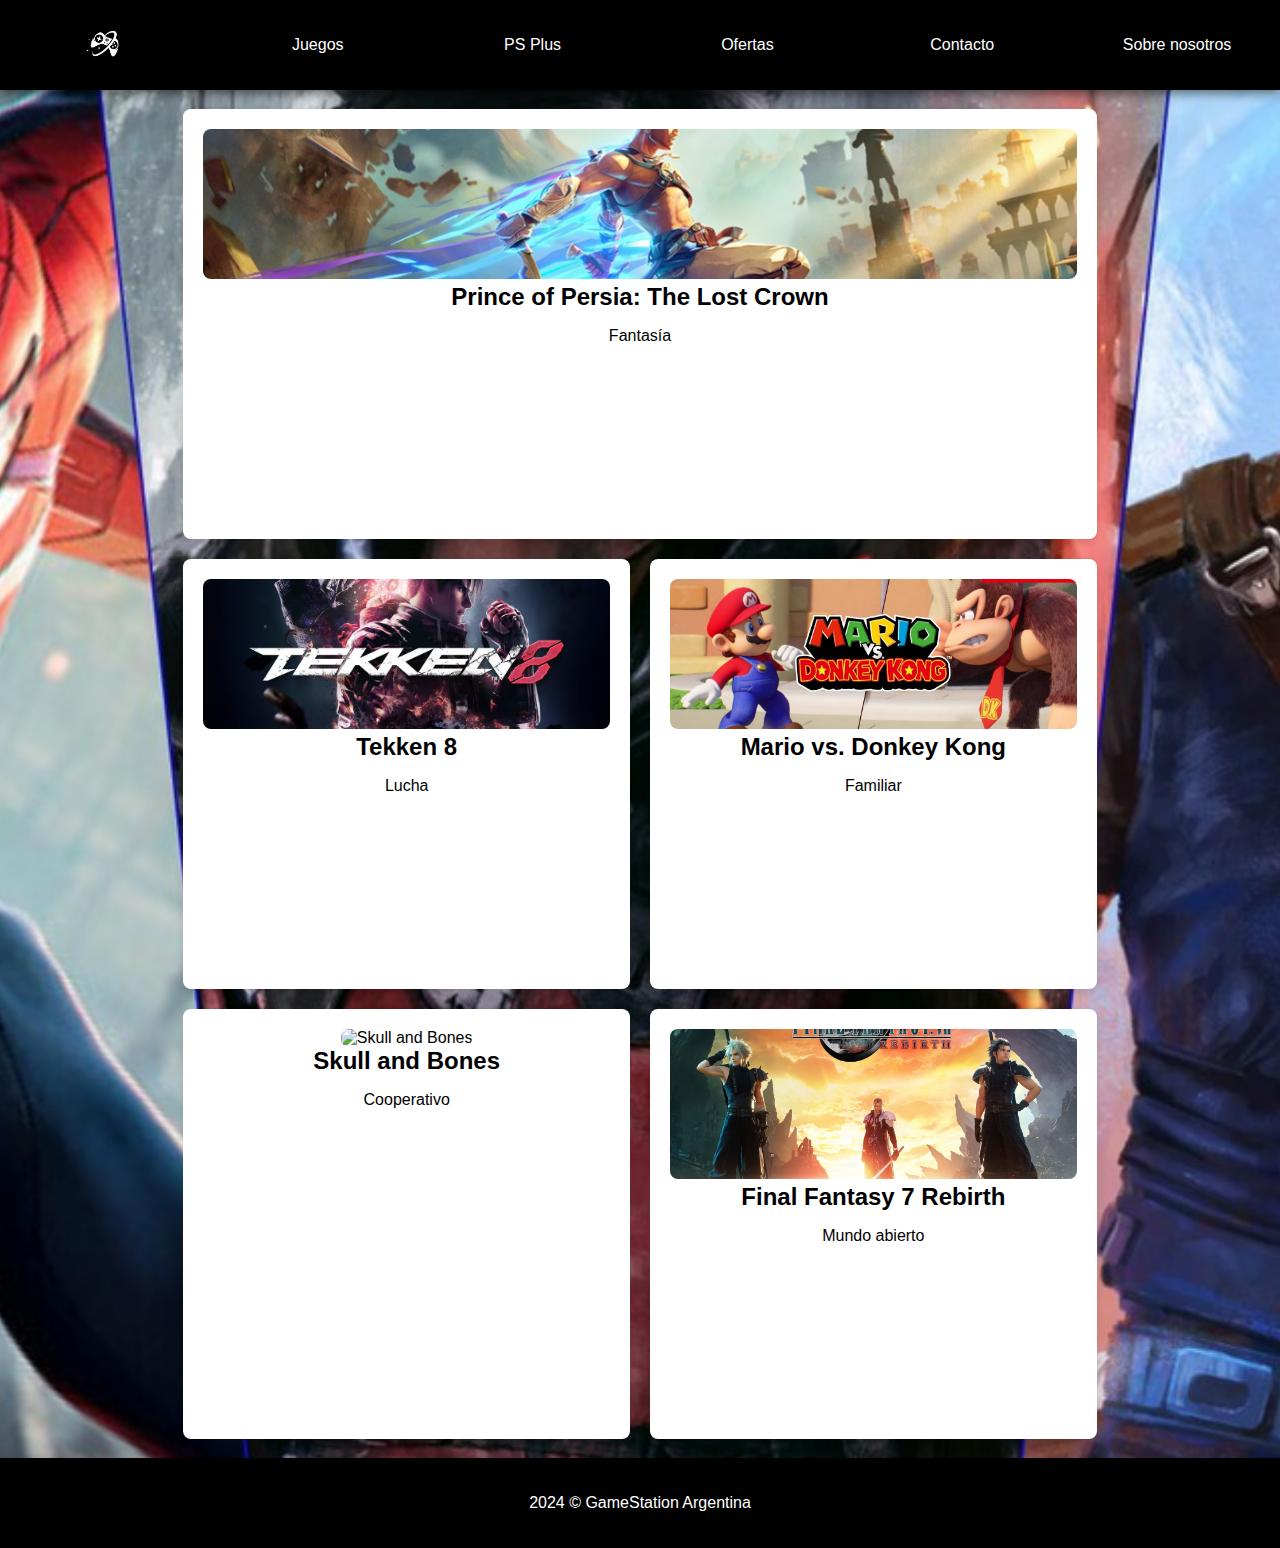
==== index.html @ 2785e831 "Actual" ====
<!DOCTYPE html>
<html lang="es">
<head>
    <meta charset="UTF-8">
    <meta name="viewport" content="width=device-width, initial-scale=1.0">
    <link rel="stylesheet" href="style.css">
    <link rel="icon" href="img/favicon2.ico" type="image/x-icon">
    <title>GameStation</title>
</head>
<body>
    <div class="background-wrapper">
        <div class="container">
            <header class="nav header">
                <ul>
                    <li class="logo"><a href="index.html" target="_self"><img src="img/logo.png" alt="GameStation Logo"></a></li>
                    <li><a href="page-p3.html">Juegos</a></li>
                    <li><a href="#">PS Plus</a></li>
                    <li><a href="#">Ofertas</a></li>
                    <li><a href="#">Contacto</a></li>
                    <li><a href="#">Sobre nosotros</a></li>
                </ul> 
            </header>
            <main class="main">
                <!-- Contenedor para las tarjetas de juegos -->
                <div id="juegos" class="juegos-container"></div>
            </main>
            <footer class="nav footer">
                <ul>
                    <li><p>2024 © GameStation Argentina</p></li>
                </ul>
            </footer>
        </div> 
    </div>
    <script src="script_home.js"></script>
</body>
</html>
---- style.css ----
/* Selectores de etiqueta */
body, html {
  margin: 0;
  padding: 0;
  font-family: Arial, Helvetica, sans-serif;    
}

.background-wrapper {
  background-image: url('img/background.png'); /* Imagen de fondo */
  background-size: cover; /* Cubrir todo el espacio */
  background-position: center; /* Centrar la imagen */
}

/* Selectores de clase */
.container {
  /* Dimensiones */
  max-width: 100%;
  margin: 0 auto; 
  /* Comportamiento en grillas */
  display: grid;
  /* Cantidad de columnas y dimensiones */
  grid-template-columns: repeat(6, 1fr);
  /* Cantidad de filas */
  grid-template-rows: 10vh 150vh 10vh;
  /* Dimensiones de las calles */
  gap: 1vh;
}

/* Header y footer */
.nav, .nav ul {
  /* Geometría del contenedor */
  padding: 0;
  margin: 0;
  /* Comportamiento en grillas */
  display: grid;
  /* Cantidad de columnas y dimensiones */
  grid-template-columns: repeat(6, 1fr);
  /* Cantidad de filas */
  grid-template-rows: 1fr;
  /* Columnas que se ocupan */
  grid-column-start: 1;
  grid-column-end: 7;
  /* Valor de caminos verticales */
  gap: 1vh;
  /* Color de fondo */
  background-color: black;
}

/* Menú navegación header y footer */
.nav ul li {
  /* Geometría del contenedor */
  padding: 0;
  margin: 0;
  /* Comportamiento en flex */
  display: flex;
  /* Elimina el estilo de la lista */
  list-style: none;
  /* Centra horizontalmente los elementos */
  justify-content: center;
  /* Centra verticalmente el elemento */ 
  align-items: center;
}

/* Elementos menú header */
.nav ul li a {
  /* Elimina el subrayado de enlace */
  text-decoration: none;
  color: white;
}

.header {
  /* Sombra para el header */
  box-shadow: 0px 4px 10px rgba(0, 0, 0, 0.5);
}

.header a:hover {
  /* Cambia el color al pasar el mouse */
  color: blue;
}

/* Imagen logo del header */
.logo img {
  height: 2rem; /* Ajusta el tamaño del logo */
  width: auto; /* Mantiene la proporción */
}

header ul li:nth-child(1) {
  /* Posicionamiento del elemento 1 */
  grid-column: 1;
}

.footer ul {
  display: flex;
  flex-direction: column; /* Alinea elementos verticalmente */
  align-items: center; /* Centra los elementos horizontalmente */
  justify-content: center; /* Centra los elementos dentro de la lista verticalmente */
}

.footer ul li {
  text-align: center; /* Centra el texto */
  color: white; /* Color del texto */
}

.main{
  padding: 0;
  margin: 0;
  /* Comportamiento en grillas */
  display: grid;
  /* Cantidad de columnas y dimensiones */
  grid-template-columns: 1 1fr;
  /* Cantidad de filas */
  grid-template-rows: 3fr;
  /* Columnas que se ocupan */
  grid-column-start: 1;
  grid-column-end: 7;
  /* Valor de caminos verticales */
  gap: 1vh;
  /* Color de fondo */
}

/* Estilos para el contenedor de juegos */
.juegos-container {
  display: flex; /* Cambiado de grid a flex */
  flex-wrap: wrap; /* Permite que las tarjetas se envuelvan en varias filas */
  justify-content: center; /* Centra las tarjetas horizontalmente */
}

.juego {
  flex: 0 0 calc((100% / 3) - 1.25rem); /* Ancho de una tarjeta normal */
  max-width: calc((100% / 3) - 1.25rem); /* Ancho máximo */
  margin: 0.625rem; /* Margen entre las tarjetas */
  padding: 1.25rem; /* Espacio interno de la tarjeta */
  text-align: center; /* Centra el contenido */
  background-color: white; /* Fondo blanco para cada tarjeta */
  border-radius: 0.5rem; /* Bordes redondeados */
  box-shadow: 0rem 0.25rem 0.625rem rgba(0, 0, 0, 0.1); /* Sombra suave */
}

.juego.first-card {
  flex: 0 0 calc(((100% / 3) * 2) + 1.25rem); /* Ancho de dos tarjetas normales más un margen */
  max-width: calc(((100% / 3) * 2) + 1.25rem); /* Ancho máximo */
  margin-right: 0.625rem; /* Añade un margen a la derecha para compensar el margen entre tarjetas */
}

/* Estilos para la imagen dentro de cada tarjeta de juego */
.juego img {
  width: 100%; /* Asegura que la imagen ocupe todo el ancho de la tarjeta */
  height: 9.365rem; /* Altura fija para las imágenes */
  object-fit: cover; /* Ajusta la imagen para que cubra el área sin distorsionarse */
  border-radius: 0.5rem; /* Bordes redondeados */
}

/* Estilos para el texto dentro de cada tarjeta de juego */
.juego h2 {
  margin: 0; /* Elimina el margen superior e inferior del título */
}

/* Estilos para el contenido emergente al pasar el ratón sobre cada tarjeta de juego */
.card-hover {
  display: none; /* Oculta por defecto */
}

.juego:hover .card-hover {
  display: block; /* Muestra al pasar el ratón */
}
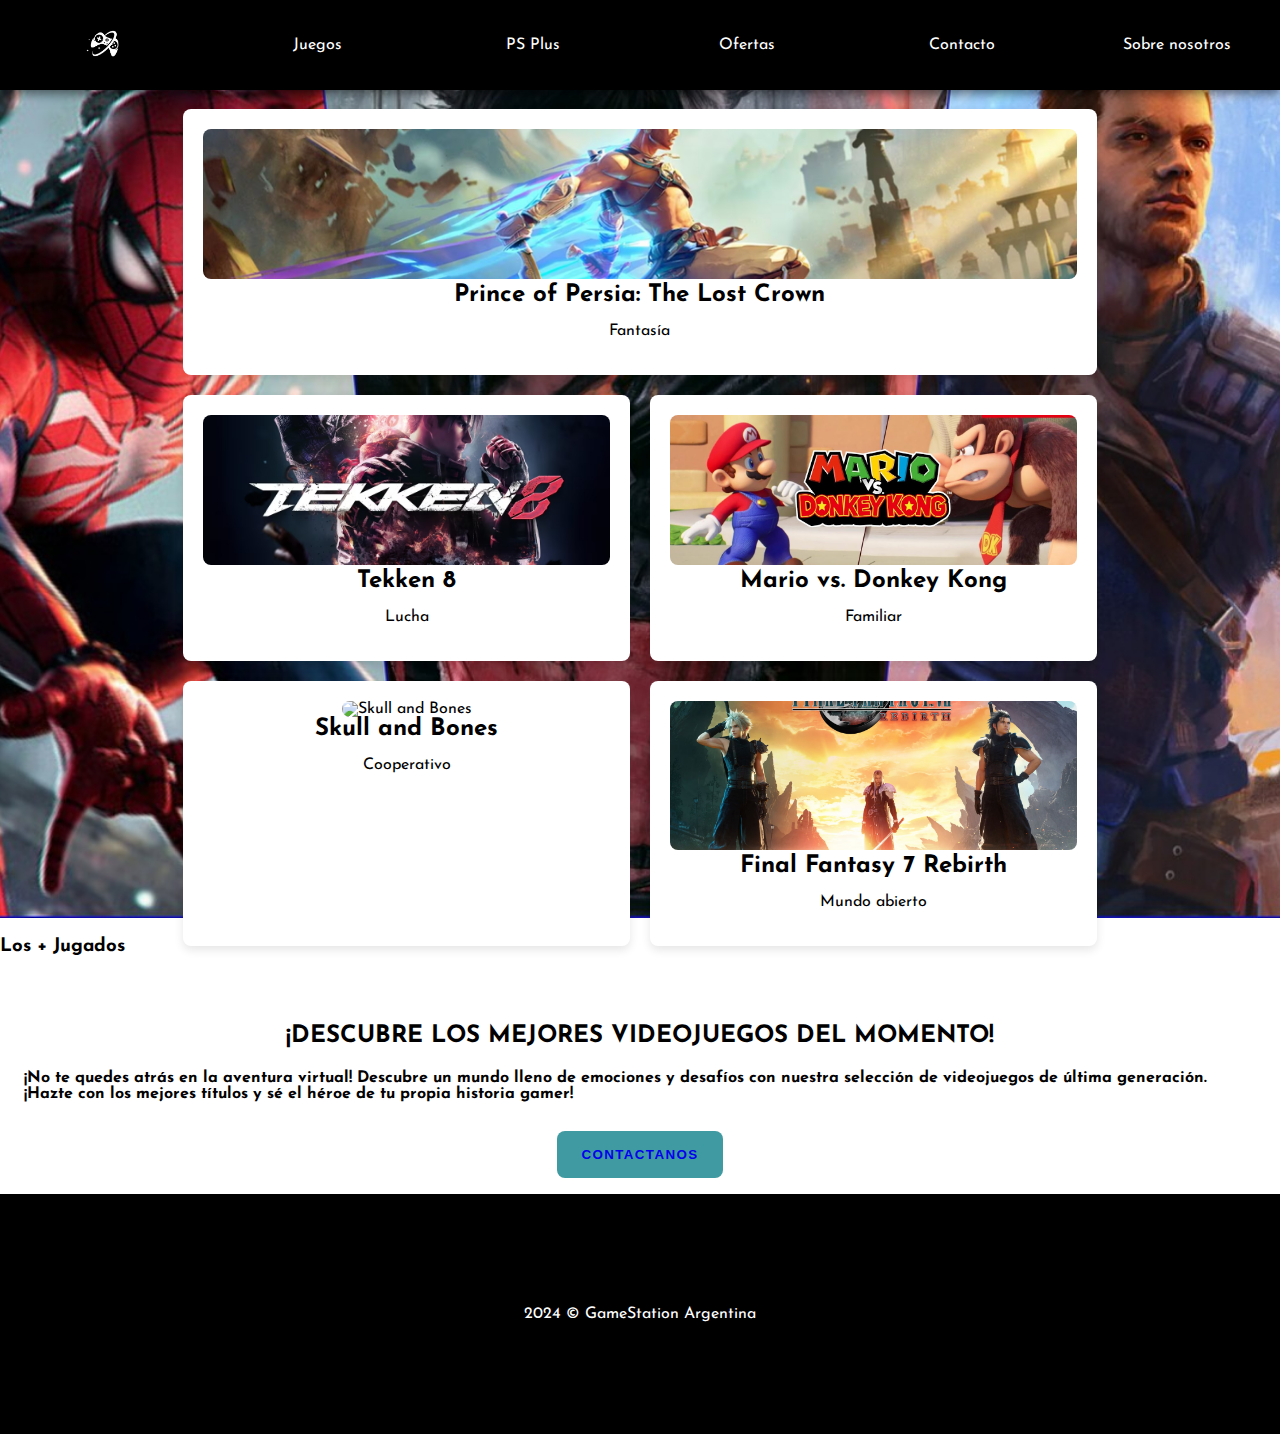
==== commit c32bfc15: "Merge branch 'main' into Daiana" ====
--- a/index.html
+++ b/index.html
@@ -5,6 +5,8 @@
     <meta name="viewport" content="width=device-width, initial-scale=1.0">
     <link rel="stylesheet" href="style.css">
     <link rel="icon" href="img/favicon2.ico" type="image/x-icon">
+    <link href="https://fonts.googleapis.com/css2?family=Josefin+Sans:ital,wght@0,100..700;1,100..700&display=swap"
+        rel="stylesheet">
     <title>GameStation</title>
 </head>
 <body>
@@ -16,7 +18,7 @@
                     <li><a href="page-p3.html">Juegos</a></li>
                     <li><a href="#">PS Plus</a></li>
                     <li><a href="#">Ofertas</a></li>
-                    <li><a href="#">Contacto</a></li>
+                    <li><a href="./form.html">Contacto</a></li>
                     <li><a href="#">Sobre nosotros</a></li>
                 </ul> 
             </header>
@@ -24,14 +26,46 @@
                 <!-- Contenedor para las tarjetas de juegos -->
                 <div id="juegos" class="juegos-container"></div>
             </main>
-            <footer class="nav footer">
-                <ul>
-                    <li><p>2024 © GameStation Argentina</p></li>
-                </ul>
-            </footer>
         </div> 
     </div>
     <script src="script_home.js"></script>
+          <main class="main">
+            <!-- ******* Aquí irá una lista horizontal de los 5 juegos más populares ******* -->
+            <section class="popular">
+              <h3>Los + Jugados</h3>
+              <div class="list-popular">
+                <table>
+                  <tr>
+                    <!-- Formato: x juego: 1 imagen de tipo Link y abajo, el nombre del juego -->
+                    <td><a href="#">
+                      
+                    </a></td>
+                    <td></td>
+                    <td></td>
+                    <td></td>
+                    <td></td>
+                  </tr>
+                </table>
+              </div>
+            </section>
+            <!-- ******* FIN de Lista de juegos populares ******* -->
+          </main>
+        </div> 
+    </div> 
+    <section class="contacto_redirect">
+      <div class="cuerpo-contacto">
+        <h2 class="titulo-contacto-principal">¡Descubre los mejores videojuegos del momento!</h2>
+        <h4>¡No te quedes atrás en la aventura virtual! Descubre un mundo lleno de emociones y desafíos con nuestra selección de videojuegos de última generación. ¡Hazte con los mejores títulos y sé el héroe de tu propia historia gamer!</h4>
+      </div>
+      <div class="boton-contacto">
+        <button class="cta-contacto"><a href="./form.html">Contactanos</a></button>
+      </div>
+    </section>
+    <footer class="nav footer">
+      <ul>
+        <li><p class="p-footer">2024 © GameStation Argentina</p></li>
+      </ul>
+    </footer>
 </body>
 </html>
 
--- a/style.css
+++ b/style.css
@@ -1,8 +1,14 @@
+:root {
+  --color-primario: #333;
+  --color-secundario: #ededed;
+  --color-bordes: #0ef;
+  --color-error: #d93025;
+}
 /* Selectores de etiqueta */
 body, html {
   margin: 0;
   padding: 0;
-  font-family: Arial, Helvetica, sans-serif;    
+  font-family: 'Josefin Sans', sans-serif;    
 }
 
 .background-wrapper {
@@ -21,7 +27,7 @@
   /* Cantidad de columnas y dimensiones */
   grid-template-columns: repeat(6, 1fr);
   /* Cantidad de filas */
-  grid-template-rows: 10vh 150vh 10vh;
+  grid-template-rows: 10vh 75vh 15vh;
   /* Dimensiones de las calles */
   gap: 1vh;
 }
@@ -63,19 +69,17 @@
 
 /* Elementos menú header */
 .nav ul li a {
-  /* Elimina el subrayado de enlace */
   text-decoration: none;
   color: white;
 }
 
 .header {
-  /* Sombra para el header */
   box-shadow: 0px 4px 10px rgba(0, 0, 0, 0.5);
 }
 
 .header a:hover {
-  /* Cambia el color al pasar el mouse */
-  color: blue;
+  color: var(--color-bordes);
+  transition: 0.4s ease;
 }
 
 /* Imagen logo del header */
@@ -87,6 +91,11 @@
 header ul li:nth-child(1) {
   /* Posicionamiento del elemento 1 */
   grid-column: 1;
+}
+
+.footer {
+  height: 15rem;
+  color: #6f6f6f;
 }
 
 .footer ul {
@@ -163,4 +172,55 @@
 .juego:hover .card-hover {
   display: block; /* Muestra al pasar el ratón */
 }
-
+  height: 2rem;
+  /*ajusta el tamaño del logo*/
+  width: auto;
+  /*mantiene la proporción*/
+}
+
+header ul li:nth-child(1) {
+  /*posicionamiento del elemento 1*/
+  grid-column: 1;
+}
+
+/* CONTACTO PAG PRINCIPAL */
+.contacto_redirect {
+  display: flex;
+  flex-direction: column;
+  justify-content: center;
+  align-items: center;
+  padding: 1rem;
+}
+.cuerpo-contacto {
+  padding: 0.5rem;
+}
+.titulo-contacto-principal {
+  font-size: 1.5rem;
+  text-transform: uppercase;
+  text-align: center;
+}
+.cta-contacto {
+  background-color: rgb(64, 154, 161);
+  border: none;
+  text-transform: uppercase;
+  padding: 1rem 1.5rem;
+  border-radius: 0.5rem;
+  font-weight: 600;
+  letter-spacing: 1.4px;
+}
+.cta-contacto:hover{
+  background-color: #333;
+  transition: 0.5s ease-in-out;
+}
+.cta-contacto a {
+  text-decoration: none;
+}
+.cta-contacto a:visited{
+  color: #fff;
+}
+
+footer ul li:nth-child(1) {
+  /*donde posiciona en el grid?*/
+  grid-column: 2;
+  /*es el número de la columna exacta*/
+}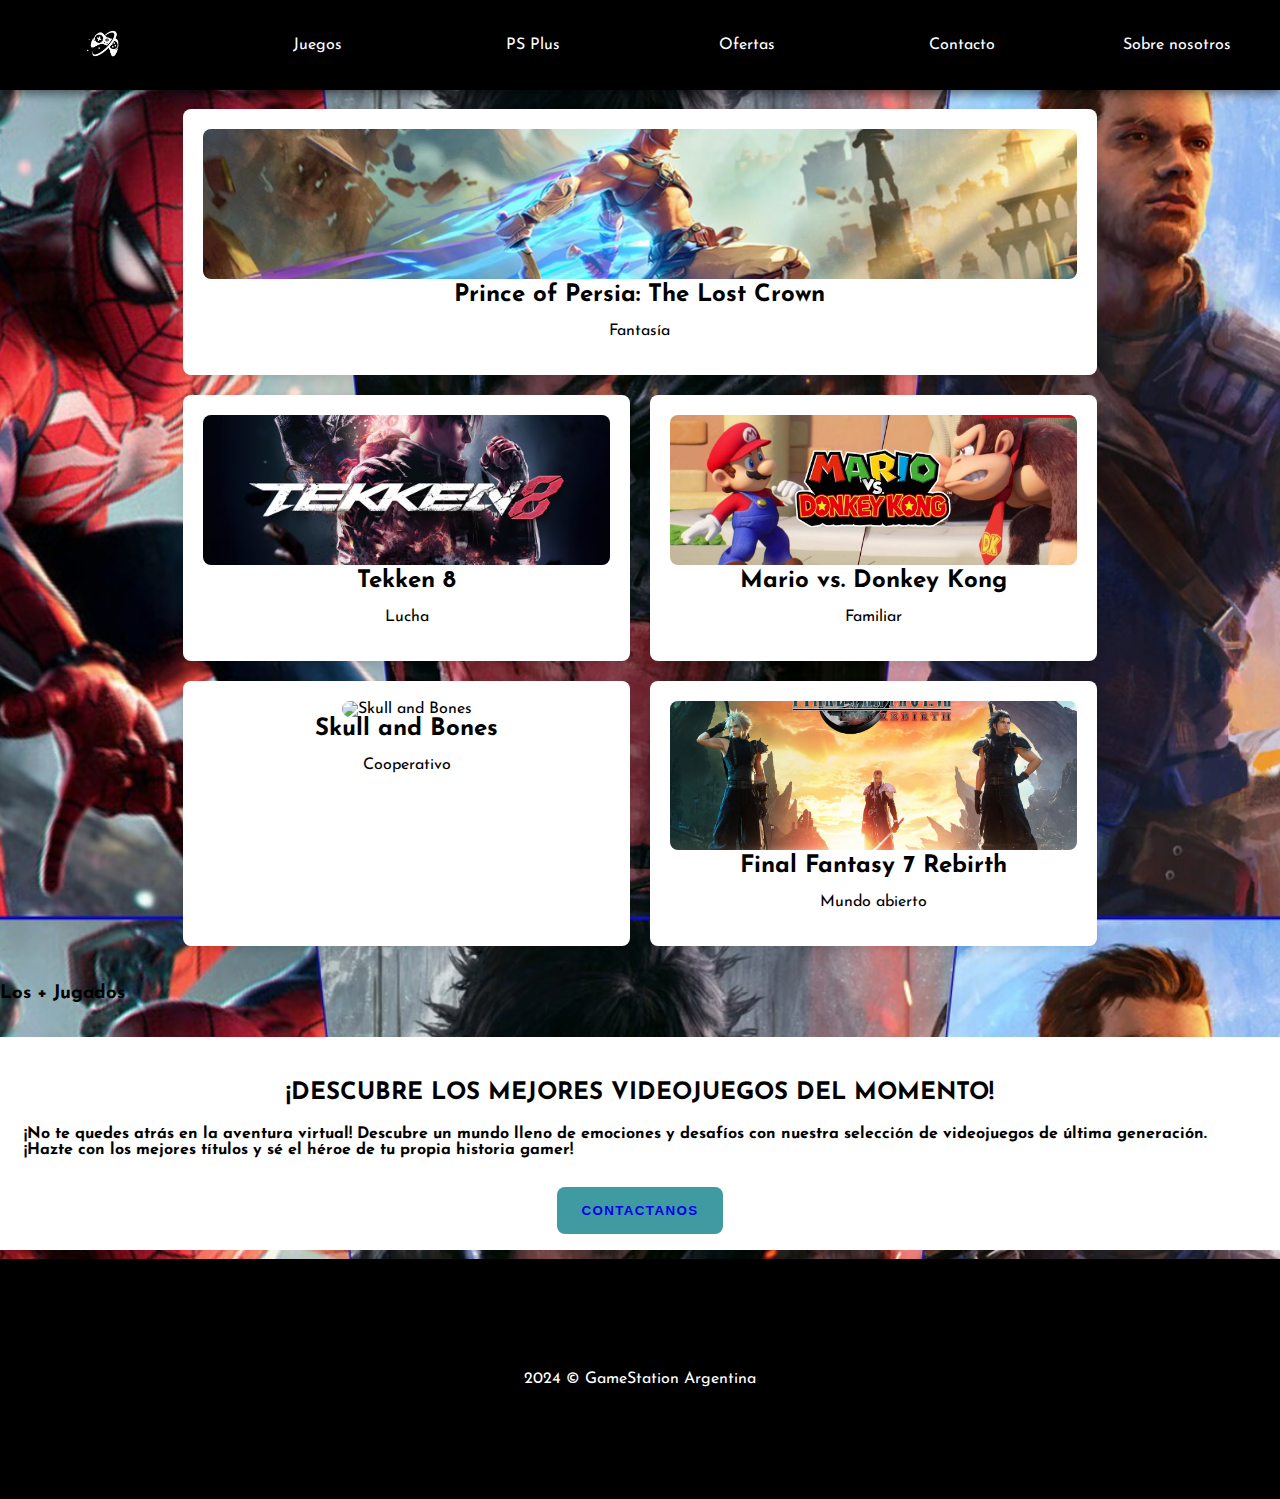
==== commit 3dd45c87: "modificaciones" ====
--- a/index.html
+++ b/index.html
@@ -1,71 +1,72 @@
 <!DOCTYPE html>
 <html lang="es">
+
 <head>
-    <meta charset="UTF-8">
-    <meta name="viewport" content="width=device-width, initial-scale=1.0">
-    <link rel="stylesheet" href="style.css">
-    <link rel="icon" href="img/favicon2.ico" type="image/x-icon">
-    <link href="https://fonts.googleapis.com/css2?family=Josefin+Sans:ital,wght@0,100..700;1,100..700&display=swap"
-        rel="stylesheet">
-    <title>GameStation</title>
+  <meta charset="UTF-8">
+  <meta name="viewport" content="width=device-width, initial-scale=1.0">
+  <link rel="stylesheet" href="style.css">
+  <link rel="icon" href="img/favicon2.ico" type="image/x-icon">
+  <link href="https://fonts.googleapis.com/css2?family=Josefin+Sans:ital,wght@0,100..700;1,100..700&display=swap"
+    rel="stylesheet">
+  <title>GameStation</title>
 </head>
-<body>
-    <div class="background-wrapper">
-        <div class="container">
-            <header class="nav header">
-                <ul>
-                    <li class="logo"><a href="index.html" target="_self"><img src="img/logo.png" alt="GameStation Logo"></a></li>
-                    <li><a href="page-p3.html">Juegos</a></li>
-                    <li><a href="#">PS Plus</a></li>
-                    <li><a href="#">Ofertas</a></li>
-                    <li><a href="./form.html">Contacto</a></li>
-                    <li><a href="#">Sobre nosotros</a></li>
-                </ul> 
-            </header>
-            <main class="main">
-                <!-- Contenedor para las tarjetas de juegos -->
-                <div id="juegos" class="juegos-container"></div>
-            </main>
-        </div> 
+
+<body class="background-wrapper">
+  <div>
+    <div class="container">
+      <header class="nav header">
+        <ul>
+          <li class="logo"><a href="index.html" target="_self"><img src="img/logo.png" alt="GameStation Logo"></a></li>
+          <li><a href="page-p3.html">Juegos</a></li>
+          <li><a href="#">PS Plus</a></li>
+          <li><a href="#">Ofertas</a></li>
+          <li><a href="./form.html">Contacto</a></li>
+          <li><a href="#">Sobre nosotros</a></li>
+        </ul>
+      </header>
+      <main class="main">
+        <div id="juegos" class="juegos-container"></div>
+        <section class="popular">
+          <h3>Los + Jugados</h3>
+          <div class="list-popular">
+            <table>
+              <tr>
+                <!-- Formato: x juego: 1 imagen de tipo Link y abajo, el nombre del juego -->
+                <td><a href="#">
+
+                  </a></td>
+                <td></td>
+                <td></td>
+                <td></td>
+                <td></td>
+              </tr>
+            </table>
+          </div>
+        </section>
+        <section class="contacto_redirect">
+          <div class="cuerpo-contacto">
+            <h2 class="titulo-contacto-principal">¡Descubre los mejores videojuegos del momento!</h2>
+            <h4>¡No te quedes atrás en la aventura virtual! Descubre un mundo lleno de emociones y desafíos con nuestra
+              selección de videojuegos de última generación. ¡Hazte con los mejores títulos y sé el héroe de tu propia
+              historia gamer!</h4>
+          </div>
+          <div class="boton-contacto">
+            <button class="cta-contacto"><a href="./form.html">Contactanos</a></button>
+          </div>
+        </section>
+        <section>
+          <footer class="nav footer">
+            <ul>
+              <li>
+                <p class="p-footer">2024 © GameStation Argentina</p>
+              </li>
+            </ul>
+          </footer>
+        </section>
+      </main>
     </div>
-    <script src="script_home.js"></script>
-          <main class="main">
-            <!-- ******* Aquí irá una lista horizontal de los 5 juegos más populares ******* -->
-            <section class="popular">
-              <h3>Los + Jugados</h3>
-              <div class="list-popular">
-                <table>
-                  <tr>
-                    <!-- Formato: x juego: 1 imagen de tipo Link y abajo, el nombre del juego -->
-                    <td><a href="#">
-                      
-                    </a></td>
-                    <td></td>
-                    <td></td>
-                    <td></td>
-                    <td></td>
-                  </tr>
-                </table>
-              </div>
-            </section>
-            <!-- ******* FIN de Lista de juegos populares ******* -->
-          </main>
-        </div> 
-    </div> 
-    <section class="contacto_redirect">
-      <div class="cuerpo-contacto">
-        <h2 class="titulo-contacto-principal">¡Descubre los mejores videojuegos del momento!</h2>
-        <h4>¡No te quedes atrás en la aventura virtual! Descubre un mundo lleno de emociones y desafíos con nuestra selección de videojuegos de última generación. ¡Hazte con los mejores títulos y sé el héroe de tu propia historia gamer!</h4>
-      </div>
-      <div class="boton-contacto">
-        <button class="cta-contacto"><a href="./form.html">Contactanos</a></button>
-      </div>
-    </section>
-    <footer class="nav footer">
-      <ul>
-        <li><p class="p-footer">2024 © GameStation Argentina</p></li>
-      </ul>
-    </footer>
+  </div>
+
+  <script src="script_home.js"></script>
 </body>
-</html>
-
+</html>--- a/style.css
+++ b/style.css
@@ -172,11 +172,6 @@
 .juego:hover .card-hover {
   display: block; /* Muestra al pasar el ratón */
 }
-  height: 2rem;
-  /*ajusta el tamaño del logo*/
-  width: auto;
-  /*mantiene la proporción*/
-}
 
 header ul li:nth-child(1) {
   /*posicionamiento del elemento 1*/
@@ -185,6 +180,7 @@
 
 /* CONTACTO PAG PRINCIPAL */
 .contacto_redirect {
+  background-color: #fff;
   display: flex;
   flex-direction: column;
   justify-content: center;
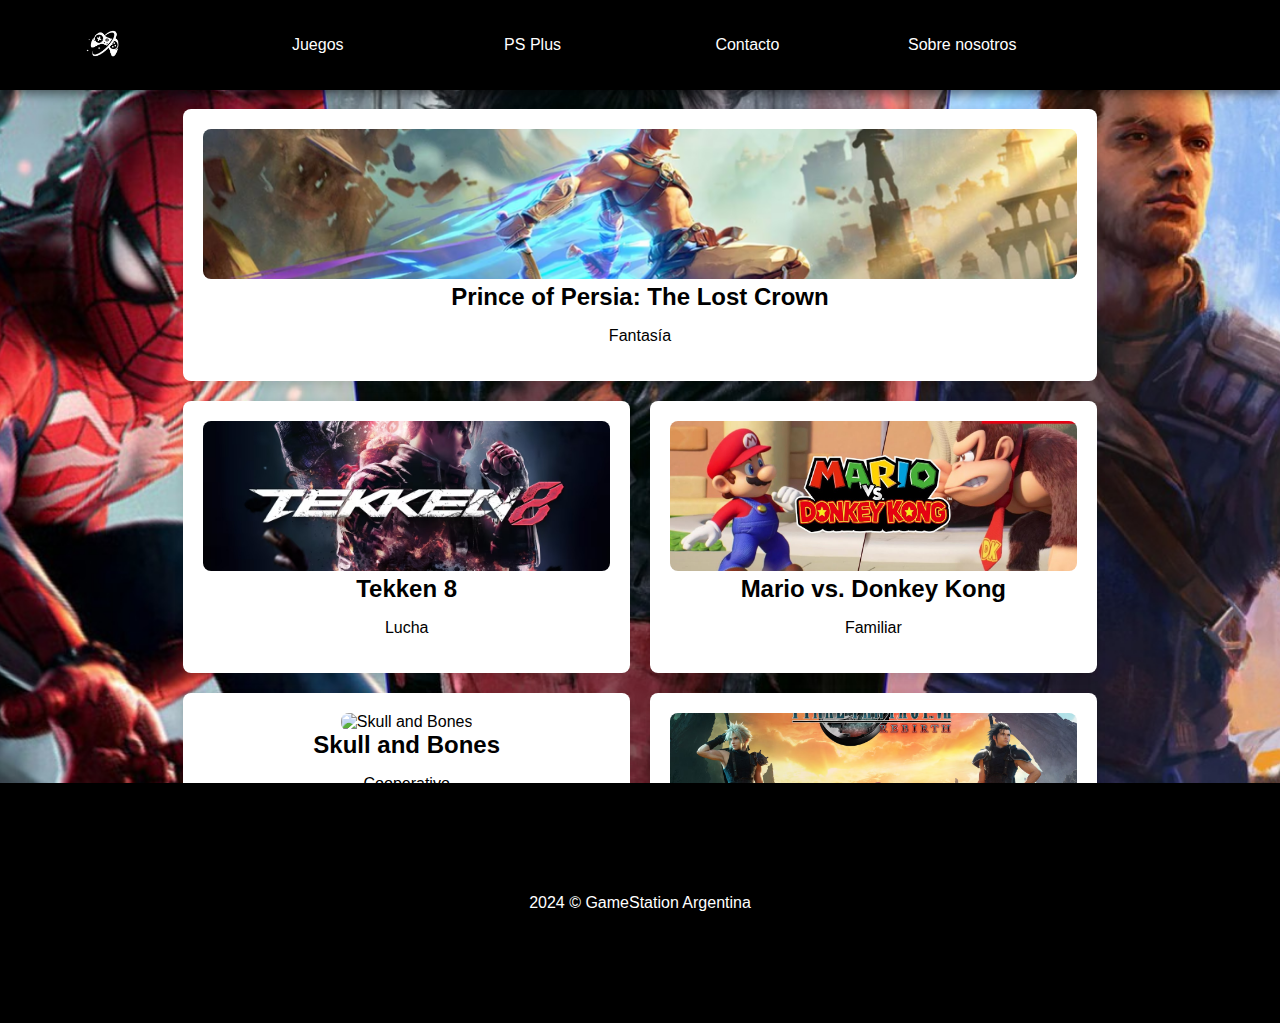
==== commit 33d4f0e8: "Referenciando" ====
--- a/index.html
+++ b/index.html
@@ -1,72 +1,36 @@
 <!DOCTYPE html>
 <html lang="es">
+<head>
+    <meta charset="UTF-8">
+    <meta name="viewport" content="width=device-width, initial-scale=1.0">
+    <link rel="stylesheet" href="style.css">
+    <link rel="icon" href="img/favicon2.ico" type="image/x-icon">
+    <title>GameStation</title>
+</head>
+<body>
+    <div class="background-wrapper">
+        <div class="container">
+            <header class="nav header">
+                <ul>
+                    <li class="logo"><a href="index.html" target="_self"><img src="img/logo.png" alt="GameStation Logo"></a></li>
+                    <li><a href="page-p3.html">Juegos</a></li>
+                    <li><a href="#">PS Plus</a></li>
+                    <li><a href="#">Contacto</a></li>
+                    <li><a href="#">Sobre nosotros</a></li>
+                </ul> 
+            </header>
+            <main class="main">
+                <!-- Contenedor para las tarjetas de juegos -->
+                <div id="juegos" class="juegos-container"></div>
+            </main>
+            <footer class="nav footer">
+                <ul>
+                    <li><p>2024 © GameStation Argentina</p></li>
+                </ul>
+            </footer>
+        </div> 
+    </div>
+    <script src="script_home.js"></script>
+</body>
+</html>
 
-<head>
-  <meta charset="UTF-8">
-  <meta name="viewport" content="width=device-width, initial-scale=1.0">
-  <link rel="stylesheet" href="style.css">
-  <link rel="icon" href="img/favicon2.ico" type="image/x-icon">
-  <link href="https://fonts.googleapis.com/css2?family=Josefin+Sans:ital,wght@0,100..700;1,100..700&display=swap"
-    rel="stylesheet">
-  <title>GameStation</title>
-</head>
-
-<body class="background-wrapper">
-  <div>
-    <div class="container">
-      <header class="nav header">
-        <ul>
-          <li class="logo"><a href="index.html" target="_self"><img src="img/logo.png" alt="GameStation Logo"></a></li>
-          <li><a href="page-p3.html">Juegos</a></li>
-          <li><a href="#">PS Plus</a></li>
-          <li><a href="#">Ofertas</a></li>
-          <li><a href="./form.html">Contacto</a></li>
-          <li><a href="#">Sobre nosotros</a></li>
-        </ul>
-      </header>
-      <main class="main">
-        <div id="juegos" class="juegos-container"></div>
-        <section class="popular">
-          <h3>Los + Jugados</h3>
-          <div class="list-popular">
-            <table>
-              <tr>
-                <!-- Formato: x juego: 1 imagen de tipo Link y abajo, el nombre del juego -->
-                <td><a href="#">
-
-                  </a></td>
-                <td></td>
-                <td></td>
-                <td></td>
-                <td></td>
-              </tr>
-            </table>
-          </div>
-        </section>
-        <section class="contacto_redirect">
-          <div class="cuerpo-contacto">
-            <h2 class="titulo-contacto-principal">¡Descubre los mejores videojuegos del momento!</h2>
-            <h4>¡No te quedes atrás en la aventura virtual! Descubre un mundo lleno de emociones y desafíos con nuestra
-              selección de videojuegos de última generación. ¡Hazte con los mejores títulos y sé el héroe de tu propia
-              historia gamer!</h4>
-          </div>
-          <div class="boton-contacto">
-            <button class="cta-contacto"><a href="./form.html">Contactanos</a></button>
-          </div>
-        </section>
-        <section>
-          <footer class="nav footer">
-            <ul>
-              <li>
-                <p class="p-footer">2024 © GameStation Argentina</p>
-              </li>
-            </ul>
-          </footer>
-        </section>
-      </main>
-    </div>
-  </div>
-
-  <script src="script_home.js"></script>
-</body>
-</html>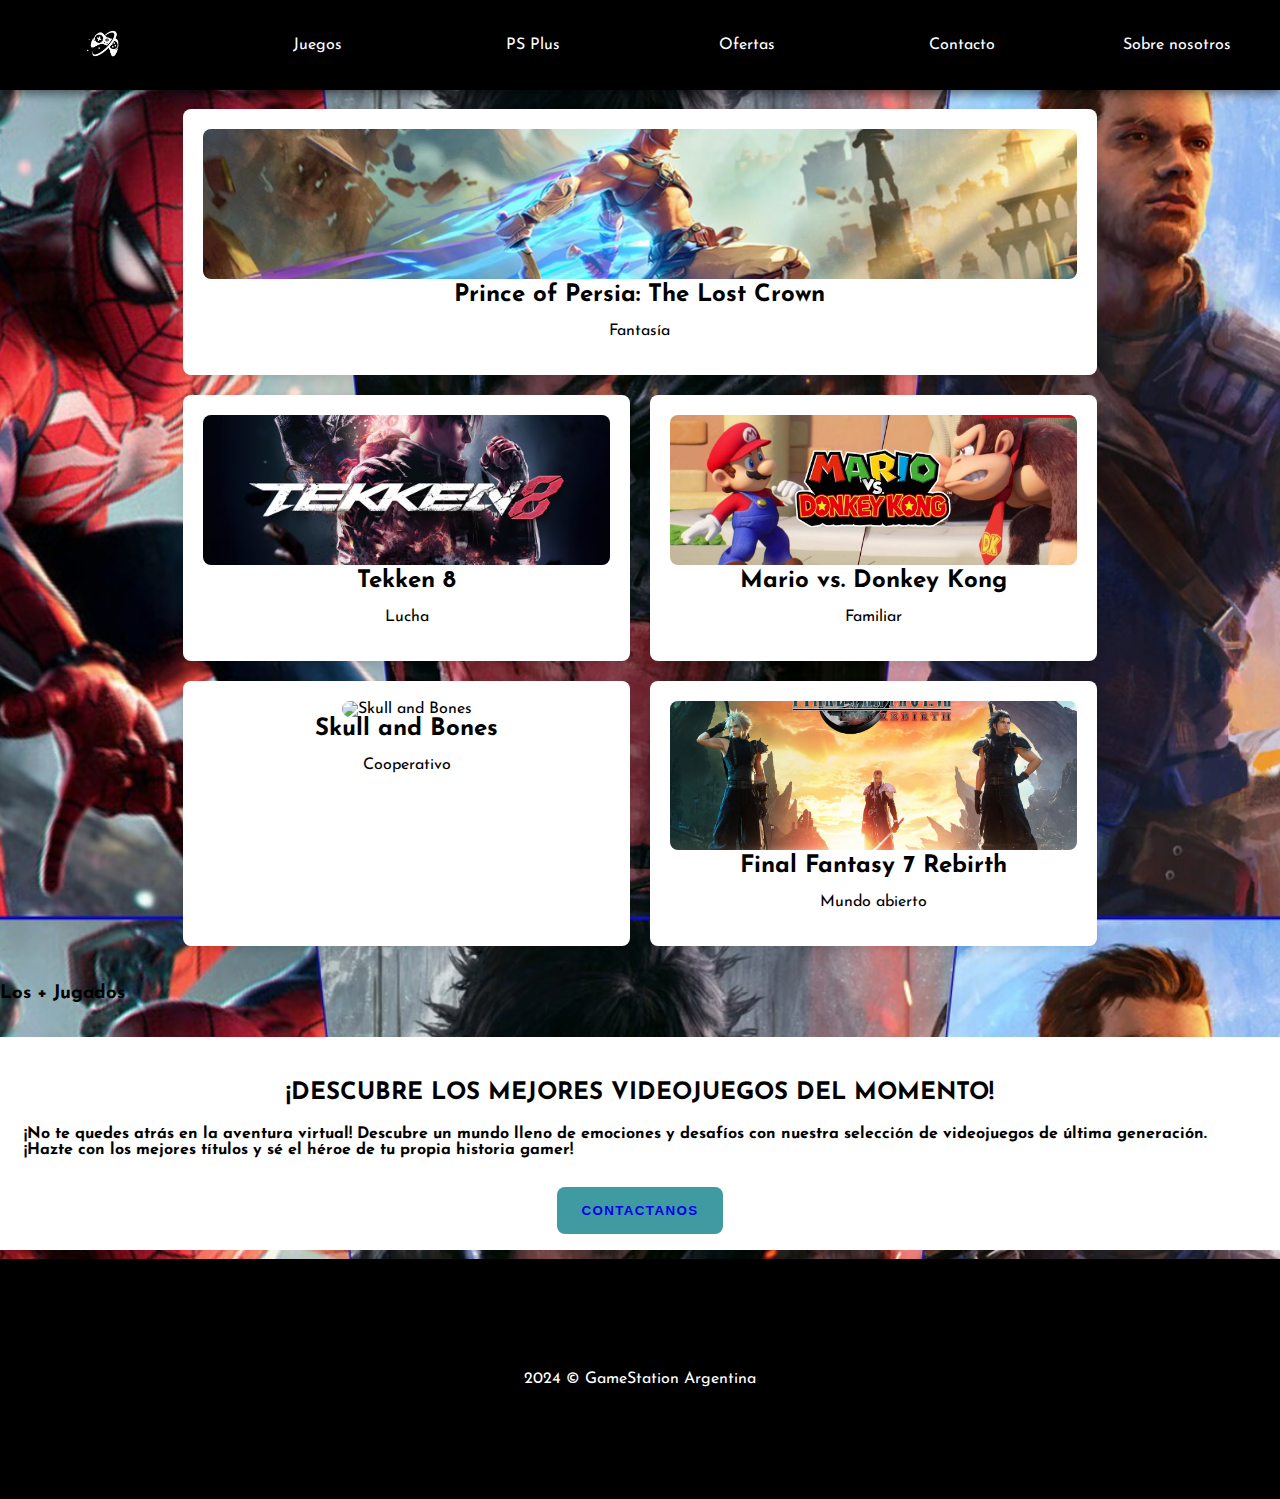
==== commit 8cc8131f: "Merge pull request #13 from DZabala7/main" ====
--- a/index.html
+++ b/index.html
@@ -1,36 +1,72 @@
 <!DOCTYPE html>
 <html lang="es">
+
 <head>
-    <meta charset="UTF-8">
-    <meta name="viewport" content="width=device-width, initial-scale=1.0">
-    <link rel="stylesheet" href="style.css">
-    <link rel="icon" href="img/favicon2.ico" type="image/x-icon">
-    <title>GameStation</title>
+  <meta charset="UTF-8">
+  <meta name="viewport" content="width=device-width, initial-scale=1.0">
+  <link rel="stylesheet" href="style.css">
+  <link rel="icon" href="img/favicon2.ico" type="image/x-icon">
+  <link href="https://fonts.googleapis.com/css2?family=Josefin+Sans:ital,wght@0,100..700;1,100..700&display=swap"
+    rel="stylesheet">
+  <title>GameStation</title>
 </head>
-<body>
-    <div class="background-wrapper">
-        <div class="container">
-            <header class="nav header">
-                <ul>
-                    <li class="logo"><a href="index.html" target="_self"><img src="img/logo.png" alt="GameStation Logo"></a></li>
-                    <li><a href="page-p3.html">Juegos</a></li>
-                    <li><a href="#">PS Plus</a></li>
-                    <li><a href="#">Contacto</a></li>
-                    <li><a href="#">Sobre nosotros</a></li>
-                </ul> 
-            </header>
-            <main class="main">
-                <!-- Contenedor para las tarjetas de juegos -->
-                <div id="juegos" class="juegos-container"></div>
-            </main>
-            <footer class="nav footer">
-                <ul>
-                    <li><p>2024 © GameStation Argentina</p></li>
-                </ul>
-            </footer>
-        </div> 
+
+<body class="background-wrapper">
+  <div>
+    <div class="container">
+      <header class="nav header">
+        <ul>
+          <li class="logo"><a href="index.html" target="_self"><img src="img/logo.png" alt="GameStation Logo"></a></li>
+          <li><a href="page-p3.html">Juegos</a></li>
+          <li><a href="#">PS Plus</a></li>
+          <li><a href="#">Ofertas</a></li>
+          <li><a href="./form.html">Contacto</a></li>
+          <li><a href="#">Sobre nosotros</a></li>
+        </ul>
+      </header>
+      <main class="main">
+        <div id="juegos" class="juegos-container"></div>
+        <section class="popular">
+          <h3>Los + Jugados</h3>
+          <div class="list-popular">
+            <table>
+              <tr>
+                <!-- Formato: x juego: 1 imagen de tipo Link y abajo, el nombre del juego -->
+                <td><a href="#">
+
+                  </a></td>
+                <td></td>
+                <td></td>
+                <td></td>
+                <td></td>
+              </tr>
+            </table>
+          </div>
+        </section>
+        <section class="contacto_redirect">
+          <div class="cuerpo-contacto">
+            <h2 class="titulo-contacto-principal">¡Descubre los mejores videojuegos del momento!</h2>
+            <h4>¡No te quedes atrás en la aventura virtual! Descubre un mundo lleno de emociones y desafíos con nuestra
+              selección de videojuegos de última generación. ¡Hazte con los mejores títulos y sé el héroe de tu propia
+              historia gamer!</h4>
+          </div>
+          <div class="boton-contacto">
+            <button class="cta-contacto"><a href="./form.html">Contactanos</a></button>
+          </div>
+        </section>
+        <section>
+          <footer class="nav footer">
+            <ul>
+              <li>
+                <p class="p-footer">2024 © GameStation Argentina</p>
+              </li>
+            </ul>
+          </footer>
+        </section>
+      </main>
     </div>
-    <script src="script_home.js"></script>
+  </div>
+
+  <script src="script_home.js"></script>
 </body>
-</html>
-
+</html>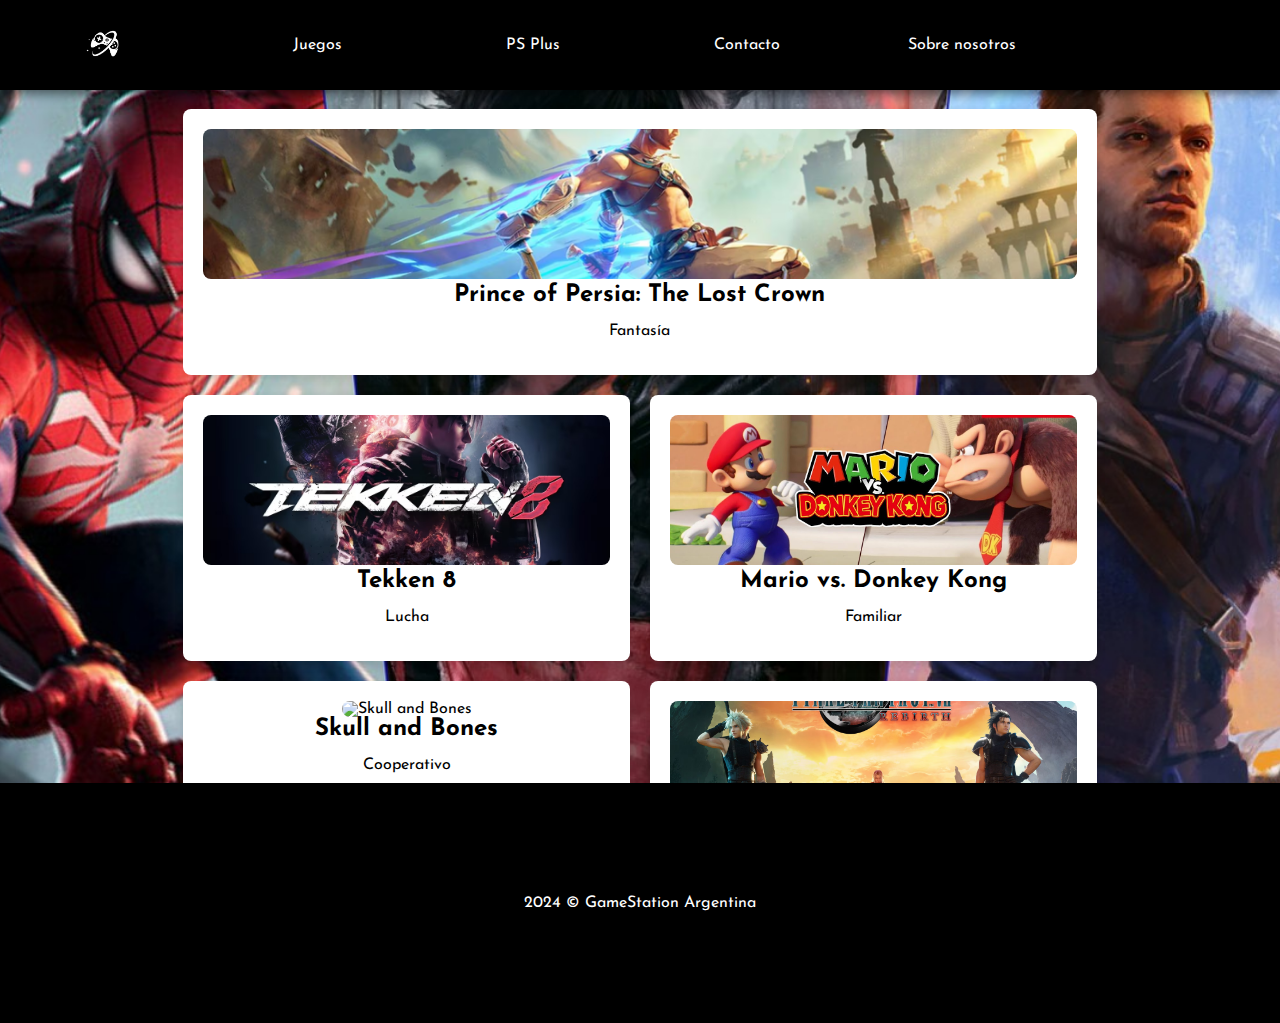
==== commit fc26d021: "Merge branch 'Daiana' of https://github.com/DZabala7/Node.JS-Grupo12 into Daiana" ====
--- a/index.html
+++ b/index.html
@@ -10,60 +10,28 @@
     rel="stylesheet">
   <title>GameStation</title>
 </head>
-
-<body class="background-wrapper">
-  <div>
-    <div class="container">
-      <header class="nav header">
-        <ul>
-          <li class="logo"><a href="index.html" target="_self"><img src="img/logo.png" alt="GameStation Logo"></a></li>
-          <li><a href="page-p3.html">Juegos</a></li>
-          <li><a href="#">PS Plus</a></li>
-          <li><a href="#">Ofertas</a></li>
-          <li><a href="./form.html">Contacto</a></li>
-          <li><a href="#">Sobre nosotros</a></li>
-        </ul>
-      </header>
-      <main class="main">
-        <div id="juegos" class="juegos-container"></div>
-        <section class="popular">
-          <h3>Los + Jugados</h3>
-          <div class="list-popular">
-            <table>
-              <tr>
-                <!-- Formato: x juego: 1 imagen de tipo Link y abajo, el nombre del juego -->
-                <td><a href="#">
-
-                  </a></td>
-                <td></td>
-                <td></td>
-                <td></td>
-                <td></td>
-              </tr>
-            </table>
-          </div>
-        </section>
-        <section class="contacto_redirect">
-          <div class="cuerpo-contacto">
-            <h2 class="titulo-contacto-principal">¡Descubre los mejores videojuegos del momento!</h2>
-            <h4>¡No te quedes atrás en la aventura virtual! Descubre un mundo lleno de emociones y desafíos con nuestra
-              selección de videojuegos de última generación. ¡Hazte con los mejores títulos y sé el héroe de tu propia
-              historia gamer!</h4>
-          </div>
-          <div class="boton-contacto">
-            <button class="cta-contacto"><a href="./form.html">Contactanos</a></button>
-          </div>
-        </section>
-        <section>
-          <footer class="nav footer">
-            <ul>
-              <li>
-                <p class="p-footer">2024 © GameStation Argentina</p>
-              </li>
-            </ul>
-          </footer>
-        </section>
-      </main>
+<body>
+    <div class="background-wrapper">
+        <div class="container">
+            <header class="nav header">
+                <ul>
+                    <li class="logo"><a href="index.html" target="_self"><img src="img/logo.png" alt="GameStation Logo"></a></li>
+                    <li><a href="page-p3.html">Juegos</a></li>
+                    <li><a href="#">PS Plus</a></li>
+                    <li><a href="form.html">Contacto</a></li>
+                    <li><a href="nosotros.html">Sobre nosotros</a></li>
+                </ul> 
+            </header>
+            <main class="main">
+                <!-- Contenedor para las tarjetas de juegos -->
+                <div id="juegos" class="juegos-container"></div>
+            </main>
+            <footer class="nav footer">
+                <ul>
+                    <li><p>2024 © GameStation Argentina</p></li>
+                </ul>
+            </footer>
+        </div> 
     </div>
   </div>
 
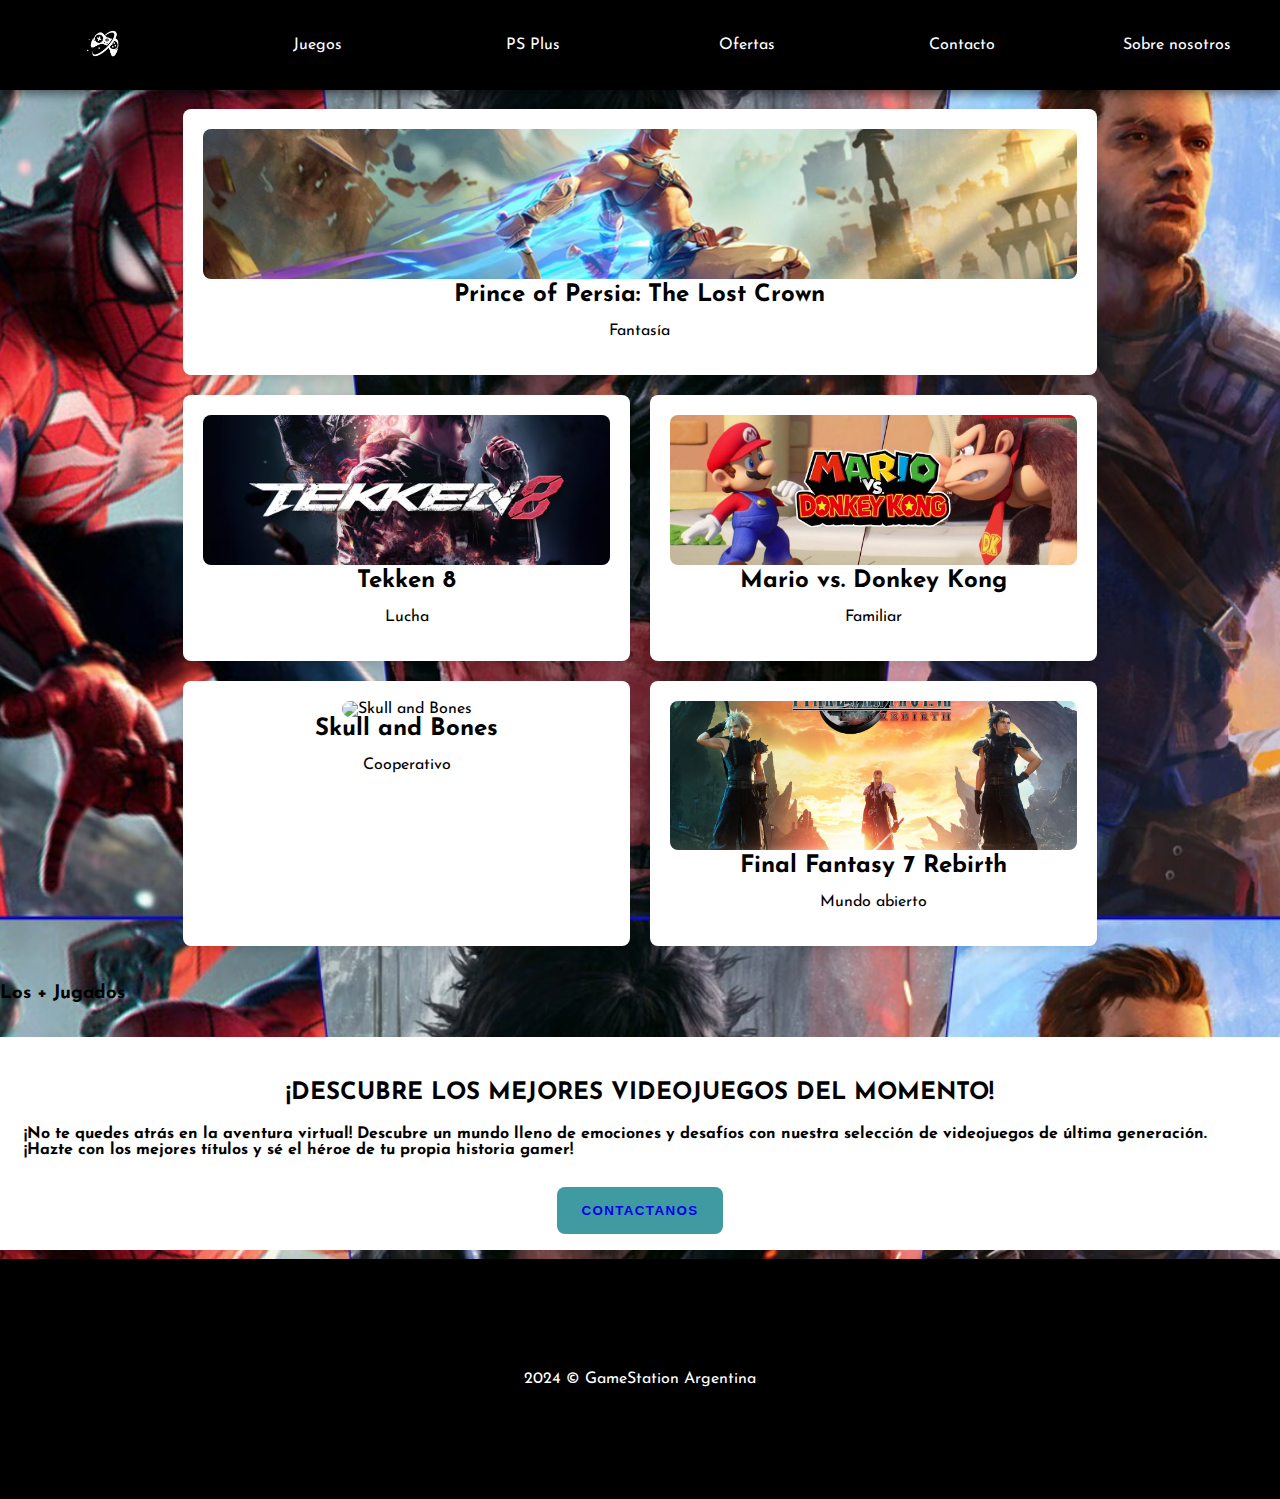
==== commit 7b89ff04: "Se modifica href de index y se modifica nav nosotros.html" ====
--- a/index.html
+++ b/index.html
@@ -10,28 +10,60 @@
     rel="stylesheet">
   <title>GameStation</title>
 </head>
-<body>
-    <div class="background-wrapper">
-        <div class="container">
-            <header class="nav header">
-                <ul>
-                    <li class="logo"><a href="index.html" target="_self"><img src="img/logo.png" alt="GameStation Logo"></a></li>
-                    <li><a href="page-p3.html">Juegos</a></li>
-                    <li><a href="#">PS Plus</a></li>
-                    <li><a href="form.html">Contacto</a></li>
-                    <li><a href="nosotros.html">Sobre nosotros</a></li>
-                </ul> 
-            </header>
-            <main class="main">
-                <!-- Contenedor para las tarjetas de juegos -->
-                <div id="juegos" class="juegos-container"></div>
-            </main>
-            <footer class="nav footer">
-                <ul>
-                    <li><p>2024 © GameStation Argentina</p></li>
-                </ul>
-            </footer>
-        </div> 
+
+<body class="background-wrapper">
+  <div>
+    <div class="container">
+      <header class="nav header">
+        <ul>
+          <li class="logo"><a href="index.html" target="_self"><img src="img/logo.png" alt="GameStation Logo"></a></li>
+          <li><a href="page-p3.html">Juegos</a></li>
+          <li><a href="#">PS Plus</a></li>
+          <li><a href="#">Ofertas</a></li>
+          <li><a href="./form.html">Contacto</a></li>
+          <li><a href="nosotros.html">Sobre nosotros</a></li>
+        </ul>
+      </header>
+      <main class="main">
+        <div id="juegos" class="juegos-container"></div>
+        <section class="popular">
+          <h3>Los + Jugados</h3>
+          <div class="list-popular">
+            <table>
+              <tr>
+                <!-- Formato: x juego: 1 imagen de tipo Link y abajo, el nombre del juego -->
+                <td><a href="#">
+
+                  </a></td>
+                <td></td>
+                <td></td>
+                <td></td>
+                <td></td>
+              </tr>
+            </table>
+          </div>
+        </section>
+        <section class="contacto_redirect">
+          <div class="cuerpo-contacto">
+            <h2 class="titulo-contacto-principal">¡Descubre los mejores videojuegos del momento!</h2>
+            <h4>¡No te quedes atrás en la aventura virtual! Descubre un mundo lleno de emociones y desafíos con nuestra
+              selección de videojuegos de última generación. ¡Hazte con los mejores títulos y sé el héroe de tu propia
+              historia gamer!</h4>
+          </div>
+          <div class="boton-contacto">
+            <button class="cta-contacto"><a href="./form.html">Contactanos</a></button>
+          </div>
+        </section>
+        <section>
+          <footer class="nav footer">
+            <ul>
+              <li>
+                <p class="p-footer">2024 © GameStation Argentina</p>
+              </li>
+            </ul>
+          </footer>
+        </section>
+      </main>
     </div>
   </div>
 
